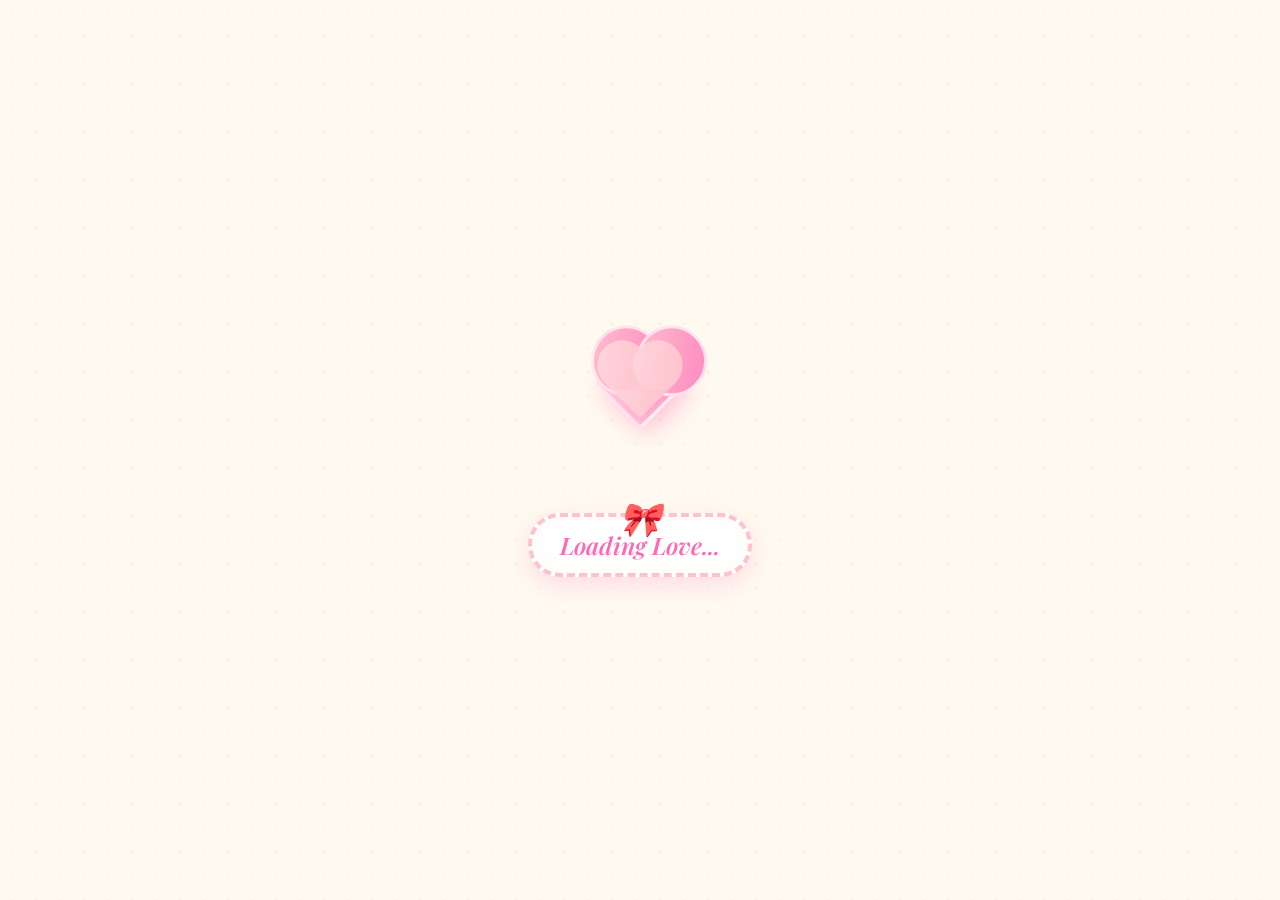
==== index.html @ e0a86ea1 "Add files via upload" ====
<!DOCTYPE html>
<html lang="en">
<head>
    <meta charset="UTF-8">
    <meta name="viewport" content="width=device-width, initial-scale=1.0">
    <title>Will You Be My Valentine? 💝</title>
    <link rel="stylesheet" href="styles.css">
    <link rel="preload" href="waiting.webp" as="image">
    <link rel="preload" href="yes.webp" as="image">
    <link rel="stylesheet" href="loader.css">
</head>
<body>
    <div id="loading-overlay">
        <div class="loading-container">
            <div class="paper-heart"></div>
            <div class="paper-heart-inner"></div>
        </div>
        <div class="loading-text">Loading Love...</div>
    </div>
    <script src="loader.js"></script>
    <div class="container">
        <h1>Hey You!! sayangg akuu</h1>
        <h2>cuma mau bilang kalau aku sayang banget sama kamu, hari ini, besok, dan seterusnya</h2>
        <div class="buttons">
            <button class="yes-button" onclick="handleYesClick()">Yes</button>
            <button class="no-button" onclick="handleNoClick()">No</button>
        </div>
        <div class="gif_container">
            <video src="euis.mp4" autoplay loop muted playsinline style="max-width: 100%; height: auto;"></video>

        </div>
    </div>
    <script src="script.js"></script>
    <script>
        // Register Service Worker for offline support
        if ('serviceWorker' in navigator) {
            navigator.serviceWorker.register('./sw.js')
                .then(reg => console.log('Service Worker registered'))
                .catch(err => console.log('Service Worker registration failed:', err));
        }
    </script>
</body>
</html>
---- styles.css ----
/* Coquette Lovecore Theme - With Squishy Animations */
@import url('https://fonts.googleapis.com/css2?family=Playfair+Display:wght@400;600;700&family=Homemade+Apple&display=swap');

* {
  box-sizing: border-box;
}

body {
  display: flex;
  justify-content: center;
  align-items: center;
  min-height: 100vh;
  margin: 0;
  padding: 40px 20px;
  font-family: 'Playfair Display', serif;
  /* Cream background with subtle texture */
  background-color: #fffaf0;
  background-image: 
    radial-gradient(circle, rgba(255, 105, 180, 0.08) 1px, transparent 1px),
    radial-gradient(circle, rgba(255, 193, 204, 0.12) 2px, transparent 2px);
  background-size: 24px 24px, 48px 48px;
  background-position: 0 0, 12px 12px;
}

/* ========== POP ENTRY ANIMATION ========== */
@keyframes popEntry {
  0% {
    opacity: 0;
    transform: translateY(40px) rotate(-2deg) scale(0.9);
  }
  60% {
    opacity: 1;
    transform: translateY(-10px) rotate(-2deg) scale(1.02);
  }
  100% {
    opacity: 1;
    transform: translateY(0) rotate(-2deg) scale(1);
  }
}

.container {
  text-align: center;
  background: #ffffff;
  padding: 50px 55px 55px;
  border-radius: 12px;
  position: relative;
  /* Love letter rotation */
  transform: rotate(-2deg);
  box-shadow: 
    0 15px 40px rgba(255, 105, 180, 0.2),
    0 5px 15px rgba(0, 0, 0, 0.08),
    inset 0 0 80px rgba(255, 241, 245, 0.5);
  display: flex;
  flex-direction: column;
  align-items: center;
  border: 3px dashed #ffc1cc;
  max-width: 90vw;
  /* Pop Entry Animation */
  animation: popEntry 0.8s cubic-bezier(0.175, 0.885, 0.32, 1.275) forwards;
}

/* Ribbon/Bow decoration */
.container::before {
  content: '🎀';
  position: absolute;
  top: -30px;
  left: 50%;
  transform: translateX(-50%);
  font-size: 3.2em;
  filter: drop-shadow(0 4px 8px rgba(255, 105, 180, 0.3));
  z-index: 10;
  animation: bowWiggle 2s ease-in-out infinite;
}

@keyframes bowWiggle {
  0%, 100% { transform: translateX(-50%) rotate(-5deg); }
  50% { transform: translateX(-50%) rotate(5deg); }
}

/* Decorative corner hearts */
.container::after {
  content: '💕';
  position: absolute;
  bottom: -15px;
  right: -10px;
  font-size: 1.6em;
  animation: floatHeart 3s ease-in-out infinite;
}

@keyframes floatHeart {
  0%, 100% { transform: translateY(0) rotate(10deg); }
  50% { transform: translateY(-8px) rotate(-5deg); }
}

h1 {
  font-family: 'Playfair Display', serif;
  font-weight: 700;
  font-size: 2.8em;
  color: #ff69b4;
  margin-bottom: 10px;
  text-shadow: 
    2px 2px 0px #ffc1cc,
    4px 4px 8px rgba(255, 105, 180, 0.2);
  letter-spacing: 1px;
  animation: textPop 0.6s ease-out 0.3s both;
}

@keyframes textPop {
  0% { opacity: 0; transform: scale(0.8); }
  70% { transform: scale(1.05); }
  100% { opacity: 1; transform: scale(1); }
}

h2 {
  font-family: 'Playfair Display', serif;
  font-weight: 400;
  font-style: italic;
  font-size: 1.6em;
  color: #db7093;
  margin-bottom: 25px;
  letter-spacing: 0.5px;
  animation: textPop 0.6s ease-out 0.5s both;
}

.buttons {
  margin-top: 20px;
  margin-bottom: 30px;
  display: flex;
  flex-wrap: wrap;
  justify-content: center;
  align-items: center;
  gap: 20px;
}

/* ========== SQUISHY BUTTON ANIMATIONS ========== */
.yes-button {
  font-family: 'Homemade Apple', cursive;
  font-size: 1.4em;
  padding: 16px 36px;
  background: linear-gradient(145deg, #ffc1cc, #ffb3bf);
  color: #8b0a50;
  border: 4px solid #ffffff;
  border-radius: 50px;
  cursor: pointer;
  box-shadow: 
    0 6px 20px rgba(255, 105, 180, 0.35),
    0 3px 6px rgba(0, 0, 0, 0.1),
    inset 0 2px 0 rgba(255, 255, 255, 0.6);
  /* CRUCIAL: Smooth growth transition for JS size changes */
  transition: 
    transform 0.2s cubic-bezier(0.175, 0.885, 0.32, 1.275),
    box-shadow 0.2s ease,
    font-size 0.4s ease-in-out,
    padding 0.4s ease-in-out;
  position: relative;
  animation: buttonBounceIn 0.5s ease-out 0.7s both;
}

.yes-button:hover {
  transform: scale(1.1) rotate(-3deg);
  box-shadow: 
    0 10px 30px rgba(255, 105, 180, 0.4),
    0 5px 10px rgba(0, 0, 0, 0.12),
    inset 0 2px 0 rgba(255, 255, 255, 0.6);
}

.yes-button:active {
  transform: scale(0.98) rotate(-1deg);
  box-shadow: 
    0 3px 10px rgba(255, 105, 180, 0.3),
    0 2px 4px rgba(0, 0, 0, 0.1);
}

@keyframes buttonBounceIn {
  0% { opacity: 0; transform: scale(0) rotate(-10deg); }
  60% { transform: scale(1.15) rotate(3deg); }
  100% { opacity: 1; transform: scale(1) rotate(0deg); }
}

.no-button {
  font-family: 'Homemade Apple', cursive;
  font-size: 1.4em;
  padding: 16px 36px;
  background: #ffffff;
  color: #ff69b4;
  border: 4px solid #ffc1cc;
  border-radius: 50px;
  cursor: pointer;
  box-shadow: 
    0 6px 20px rgba(255, 193, 204, 0.4),
    0 3px 6px rgba(0, 0, 0, 0.08);
  transition: 
    transform 0.2s cubic-bezier(0.175, 0.885, 0.32, 1.275),
    box-shadow 0.2s ease;
  animation: buttonBounceIn 0.5s ease-out 0.8s both;
}

.no-button:hover {
  transform: scale(1.1) rotate(3deg);
  box-shadow: 
    0 10px 30px rgba(255, 193, 204, 0.5),
    0 5px 10px rgba(0, 0, 0, 0.1);
}

.no-button:active {
  transform: scale(0.98) rotate(1deg);
  box-shadow: 
    0 3px 10px rgba(255, 193, 204, 0.3),
    0 2px 4px rgba(0, 0, 0, 0.08);
}

/* ========== FLOATING GIF ANIMATION ========== */
@keyframes floatImage {
  0%, 100% { transform: translateY(0); }
  50% { transform: translateY(-8px); }
}

.gif_container {
  margin-top: 20px;
  padding: 15px;
  background: #fff;
  border: 4px dashed #ffc1cc;
  border-radius: 16px;
  position: relative;
  box-shadow: 
    0 8px 25px rgba(255, 105, 180, 0.15),
    inset 0 0 30px rgba(255, 250, 245, 0.8);
  animation: popEntry 0.6s ease-out 0.9s both;
}

/* Decorative stickers */
.gif_container::before {
  content: '💖';
  position: absolute;
  top: -20px;
  right: -15px;
  font-size: 1.8em;
  animation: sparkleHeart 1.5s ease-in-out infinite;
}

.gif_container::after {
  content: '✨';
  position: absolute;
  bottom: -15px;
  left: -10px;
  font-size: 1.5em;
  animation: sparkleHeart 1.5s ease-in-out infinite 0.5s;
}

@keyframes sparkleHeart {
  0%, 100% { transform: scale(1) rotate(0deg); opacity: 1; }
  50% { transform: scale(1.2) rotate(10deg); opacity: 0.8; }
}

.gif_container img {
  max-width: 100%;
  height: auto;
  border-radius: 12px;
  display: block;
  /* Floating animation for the image */
  animation: floatImage 3s ease-in-out infinite;
}
---- loader.css ----
/* Coquette Lovecore Loader - Animated Rotating Heart */
@import url('https://fonts.googleapis.com/css2?family=Playfair+Display:wght@400;600;700&family=Homemade+Apple&display=swap');

#loading-overlay {
    position: fixed;
    top: 0;
    left: 0;
    width: 100%;
    height: 100%;
    background-color: #fffaf0;
    background-image: 
        radial-gradient(circle, rgba(255, 105, 180, 0.08) 1px, transparent 1px),
        radial-gradient(circle, rgba(255, 193, 204, 0.12) 2px, transparent 2px);
    background-size: 24px 24px, 48px 48px;
    background-position: 0 0, 12px 12px;
    z-index: 9999;
    display: flex;
    justify-content: center;
    align-items: center;
    flex-direction: column;
    transition: opacity 0.6s ease-out;
}

.loading-container {
    position: relative;
    width: 120px;
    height: 120px;
    display: flex;
    justify-content: center;
    align-items: center;
    /* Rotating the whole container */
    animation: spinHeart 2s cubic-bezier(0.68, -0.55, 0.265, 1.55) infinite;
}

@keyframes spinHeart {
    0% { transform: rotate(0deg) scale(1); }
    25% { transform: rotate(90deg) scale(1.1); }
    50% { transform: rotate(180deg) scale(1); }
    75% { transform: rotate(270deg) scale(1.1); }
    100% { transform: rotate(360deg) scale(1); }
}

.paper-heart {
    position: absolute;
    width: 65px;
    height: 65px;
    background: linear-gradient(145deg, #ffc1cc, #ff85c1);
    transform: rotate(-45deg);
    animation: heartPump 0.8s ease-in-out infinite;
    box-shadow: 
        0 8px 25px rgba(255, 105, 180, 0.4),
        inset 0 0 15px rgba(255, 255, 255, 0.5);
    border: 3px solid rgba(255, 255, 255, 0.7);
    border-radius: 5px;
}

.paper-heart::before,
.paper-heart::after {
    content: "";
    position: absolute;
    width: 65px;
    height: 65px;
    background: linear-gradient(145deg, #ffc1cc, #ff85c1);
    border-radius: 50%;
    border: 3px solid rgba(255, 255, 255, 0.7);
}

.paper-heart::before {
    top: -32px;
    left: 0;
}

.paper-heart::after {
    top: 0;
    left: 32px;
}

@keyframes heartPump {
    0%, 100% { transform: rotate(-45deg) scale(1); }
    50% { transform: rotate(-45deg) scale(1.15); }
}

/* Inner heart for depth */
.paper-heart-inner {
    position: absolute;
    width: 50px;
    height: 50px;
    background: linear-gradient(145deg, #ffd6dc, #ffc1cc);
    transform: rotate(-45deg);
    animation: heartPump 0.8s ease-in-out infinite;
    z-index: 2;
    pointer-events: none;
    border-radius: 3px;
}

.paper-heart-inner::before,
.paper-heart-inner::after {
    content: "";
    position: absolute;
    width: 50px;
    height: 50px;
    background: linear-gradient(145deg, #ffd6dc, #ffc1cc);
    border-radius: 50%;
}

.paper-heart-inner::before { top: -25px; left: 0; }
.paper-heart-inner::after { top: 0; left: 25px; }

.loading-text {
    margin-top: 70px;
    font-family: 'Playfair Display', serif;
    font-weight: 600;
    font-style: italic;
    font-size: 24px;
    color: #ff69b4;
    background: #ffffff;
    padding: 12px 28px;
    border: 4px dashed #ffc1cc;
    border-radius: 50px;
    box-shadow: 
        0 8px 25px rgba(255, 105, 180, 0.2),
        inset 0 0 20px rgba(255, 250, 245, 0.8);
    animation: textBounce 1.5s ease-in-out infinite;
    position: relative;
}

.loading-text::before {
    content: '🎀';
    position: absolute;
    top: -22px;
    left: 50%;
    transform: translateX(-50%);
    font-size: 1.4em;
    animation: bowSwing 1s ease-in-out infinite;
}

@keyframes bowSwing {
    0%, 100% { transform: translateX(-50%) rotate(-10deg); }
    50% { transform: translateX(-50%) rotate(10deg); }
}

@keyframes textBounce {
    0%, 100% { transform: translateY(0) scale(1); }
    50% { transform: translateY(-8px) scale(1.05); }
}
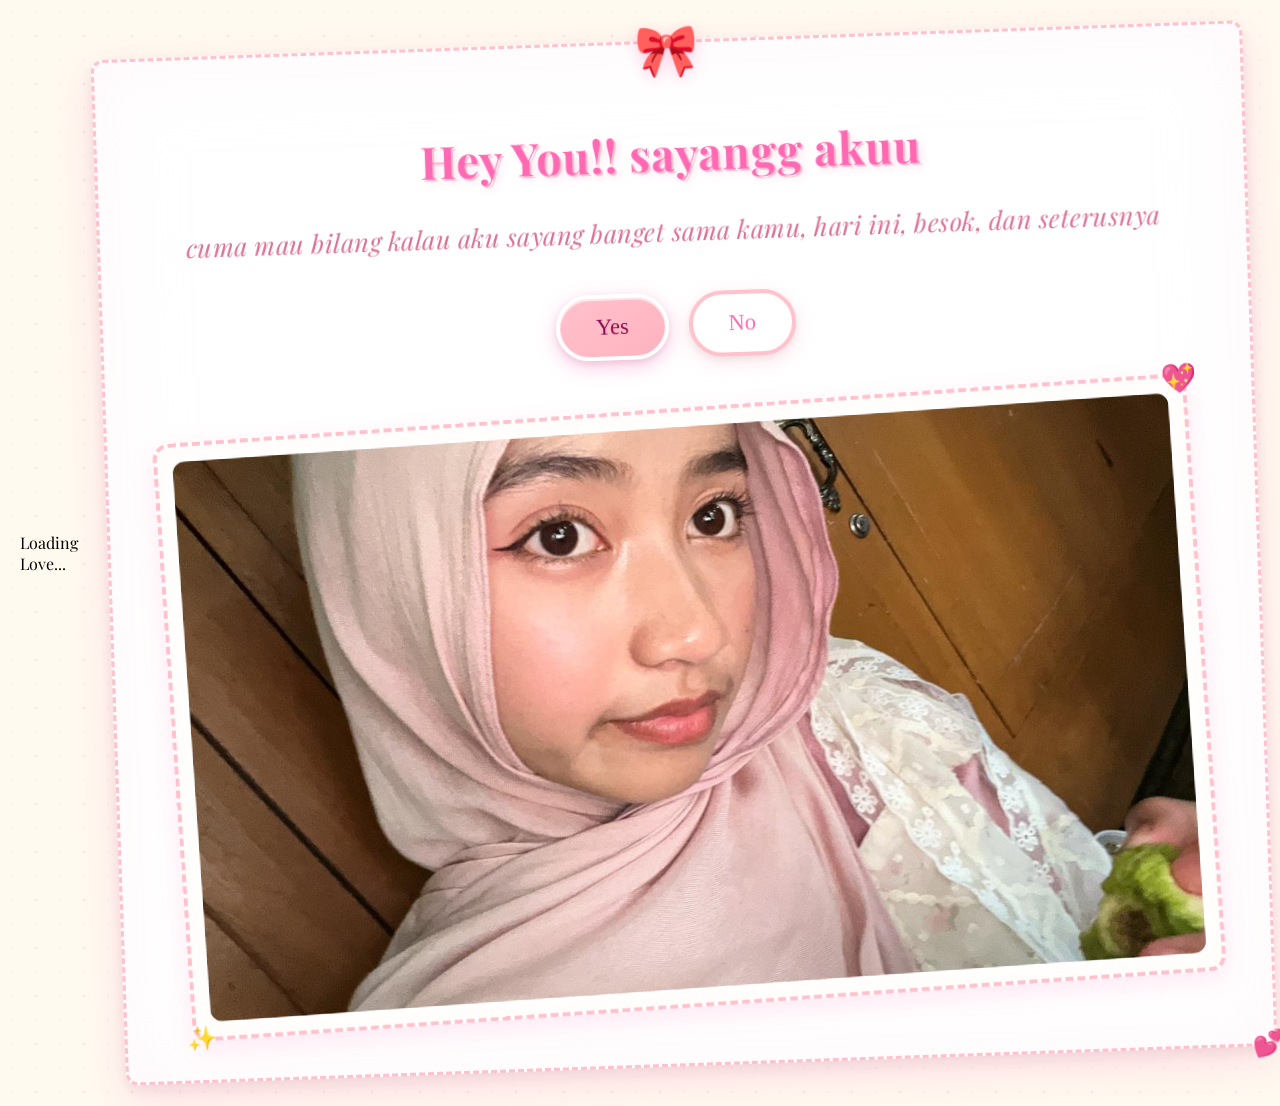
==== commit 8736f4c4: "Add files via upload" ====
--- a/index.html
+++ b/index.html
@@ -26,7 +26,7 @@
             <button class="no-button" onclick="handleNoClick()">No</button>
         </div>
         <div class="gif_container">
-            <video src="euis.mp4" autoplay loop muted playsinline style="max-width: 100%; height: auto;"></video>
+            <img src="waiting.webp" alt="Euis">
 
         </div>
     </div>
